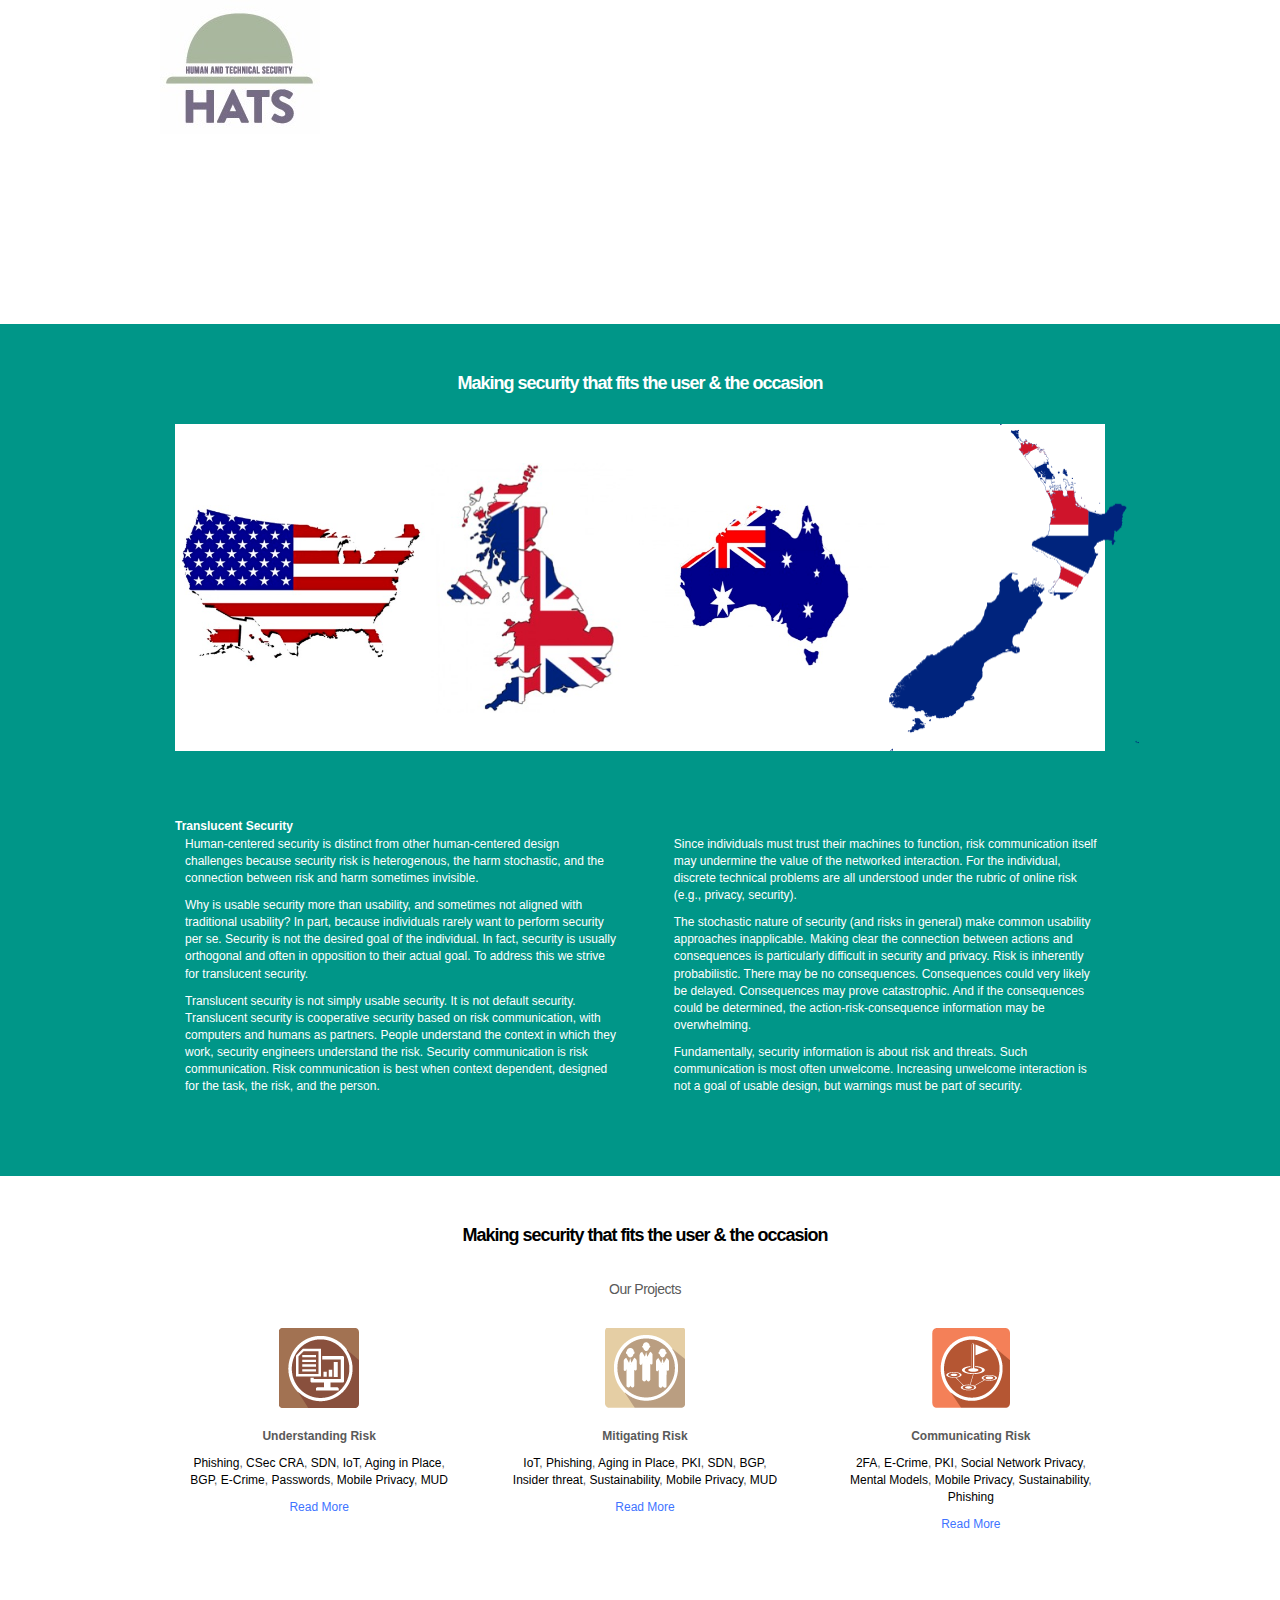
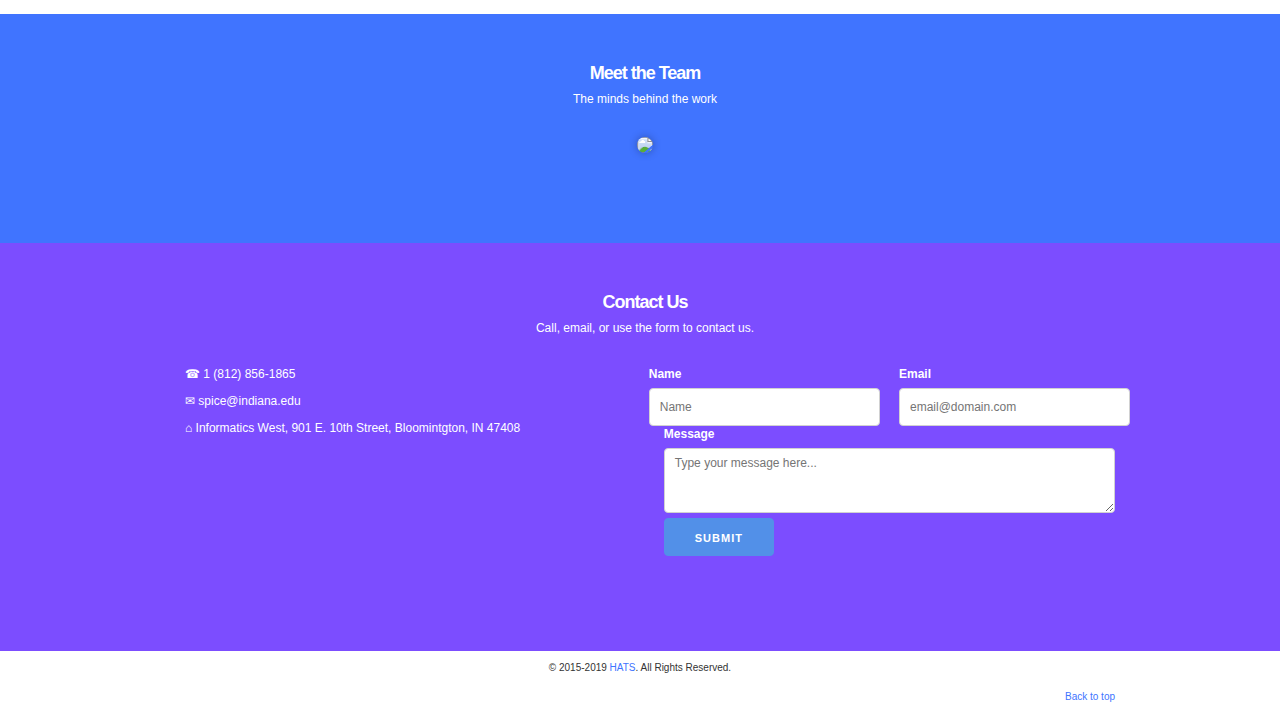
==== HATS.html @ c0e8bf08 "User management codes are added" ====
<!DOCTYPE html>
<html class="js" lang="en-US"><head><meta http-equiv="Content-Type" content="text/html; charset=UTF-8">

<meta charset="UTF-8">
<meta name="viewport" content="width=device-width, initial-scale=1.0">
<meta http-equiv="X-UA-Compatible" content="IE=edge,chrome=1">
<title>HATS | Human and Technical Security</title>
<link rel="stylesheet" href="HATS_files/skeleton.css" type="text/css" media="all">
<link rel="stylesheet" href="HATS_files/bootstrap.css">
<link rel="stylesheet" href="HATS_files/nav.css" type="text/css" media="all">
<link rel="stylesheet" href="HATS_files/custom.css" type="text/css" media="all">
<link href="HATS_files/style.css" rel="stylesheet" type="text/css">
<link rel="stylesheet" href="HATS_files/mobile.css" type="text/css" media="all">
    <script src="HATS_files/responsive-nav.js"></script>
</head>

<body class="front-page">
    <a name="#"></a>
    <div class="nav-mobile">
    <header>
      <a href="http://www.usablesecurity.net/"><img class="u-max-full-width" src="HATS_files/hatsWord2.jpg" alt="HATS" style="width:60px; margin-left:10px;"></a>
      <a href="#" class="nav-toggle" aria-hidden="true">Menu</a><nav class="nav-collapse nav-collapse-0 closed" style="transition: max-height 284ms ease 0s; position: relative;" aria-hidden="false">
        <ul>
          <li class="menu-item active"><a href="http://www.usablesecurity.net/">Home</a></li>
          <li class="menu-item"><a href="http://www.usablesecurity.net/projects/index.php">Projects</a>
          </li><li class="menu-item"><a href="http://www.usablesecurity.net/people">People</a></li>
          <li class="menu-item"><a href="http://www.usablesecurity.net/publications">Publications</a></li>
          <li class="menu-item"><a href="http://www.usablesecurity.net/USEC/index.php">USEC</a>
          </li><li class="menu-item"><a href="http://www.usablesecurity.net/?internal=2#contact">Contact</a></li>
        </ul>
      </nav>
    </header>
    </div>
    <section class="nav-mobile">
        <div class="container ">
            <div class="row ">
                <div class="twelve columns">
</div></div></div></section>    <section class="header">
        <div class="container ">
            <div class="row ">
                <div class="twelve columns">
                    <a href="http://www.usablesecurity.net/"><img class="u-max-full-width" src="HATS_files/hatsWord2.jpg" alt="HATS"></a>
                    <div id="menu_nav" class="row nav centered merged-five">
                      <!--
                        <ul id="menu_nav" style="margin-top:-5rem;margin-left:227px">
                        <li class="selected"><a href="http://www.usablesecurity.net/">Home</a></li>

                        <li class="p1"><a href="http://www.usablesecurity.net/projects/index.php">Projects</a>
                        <ul class="sub1" style="margin-left: -212px; display: none;">
                        <li><a href="http://www.usablesecurity.net/projects/IoT/index.php" title="IoT">IoT</a></li><li><a href="http://www.usablesecurity.net/projects/Phishing/index.php" title="Phishing">Phishing</a></li><li><a href="http://www.usablesecurity.net/projects/MUD/index.php" title="MUD">MUD</a></li><li><a href="http://www.usablesecurity.net/projects/Mobile_Privacy/index.php" title="Mobile Privacy">Mobile Privacy</a></li><li><a href="http://www.usablesecurity.net/projects/Social_Network_Privacy/index.php" title="Social Network Privacy">Social Network Privacy</a></li><li><a href="http://www.usablesecurity.net/projects/2FA/index.php" title="2FA">2FA</a></li><li><a href="http://www.usablesecurity.net/projects/BGP/index.php" title="BGP">BGP</a></li>        <li><a href="http://www.usablesecurity.net/projects/Insider_Threat/index.php" title="Insider Threat">Insider Threat</a></li><li><a href="http://www.usablesecurity.net/projects/Passwords/index.php" title="Passwords">Passwords</a></li><li><a href="http://www.usablesecurity.net/projects/PKI/index.php" title="PKI">PKI</a></li><li><a href="http://www.usablesecurity.net/projects/ECrime/index.php" title="E-Crime">E-Crime</a></li><li><a href="http://www.usablesecurity.net/projects/Aging/index.php" title="Aging">Aging</a></li><li><a href="http://www.usablesecurity.net/projects/Sustainability/index.php" title="Sustainability">Sustainability</a></li><li><a href="http://www.usablesecurity.net/projects/Mental_Models/index.php" title="Mental Models">Mental Models</a></li><li><a href="http://www.usablesecurity.net/projects/SDN/index.php" title="SDN">SDN</a></li><li><a href="http://www.usablesecurity.net/projects/CSec_CRA/index.php" title="CSec_CRA">CSec_CRA</a></li></ul>
                        </li>
                        <li><a href="http://www.usablesecurity.net/people">People</a></li>
                        <li><a href="http://www.usablesecurity.net/publications">Publications</a></li>
      <li class="p2"><a href="http://www.usablesecurity.net/USEC/index.php">USEC</a>
      
      <ul class="sub2" style="margin-left: -212px; display: none;">
      <li><a href="http://www.usablesecurity.net/USEC/usec12/">USEC12</a></li>
      <li><a href="http://www.usablesecurity.net/USEC/usec13/">USEC13</a></li>
      <li><a href="http://www.usablesecurity.net/USEC/usec14/">USEC14</a></li>
      <li><a href="http://www.usablesecurity.net/USEC/usec15/">USEC15</a></li>
      <li><a href="http://www.usablesecurity.net/USEC/usec16/">USEC16</a></li>
      <li><a href="http://www.usablesecurity.net/USEC/usec17/">USEC17</a></li>
      <li><a href="http://www.usablesecurity.net/USEC/usec18/">USEC18</a></li>
      <li><a href="https://www.ndss-symposium.org/ndss2019/cfp-usec-2019/" class="menuLink">USEC19</a></li>
      </ul>

      </li>
                        <li><a href="http://www.usablesecurity.net/?internal=2#contact">Contact</a></li>
                        </ul>
                        -->
<!--
                        <li><a class="fifths columns header-link" href="projects/CSec_CRA/csec.php">CSec CRA</a></li>
                        <li><a class="fifths columns header-link" href="projects/SDN/sdn.php">SDN</a></li>
                        <li><a class="fifths columns header-link" href="projects/Phishing/phishing_people.php">Phishing</a></li>
-->
                    </div>

                </div>
            </div>
        </div>
    </section>

  <script src="HATS_files/jquery.js"></script>
  <script src="HATS_files/bootstrap.js"></script>
    <section class="intro">
        <div class="container">
            <div class="row">
                <div class="twelve columns section-header centered">
                    <h1>Making security that fits the user &amp; the occasion</h1>
                    <!--<h6>Introducing Usable Security</h6>-->
                </div>
            </div>

            <div style="background-color:white;">
              <table align="center">
                <tr>
                  <td><a href="action2.php?country=US&typeRadios=mturk&tt=0"><img src="Images/US.jpg" width=250px></a></td>
                  <td><a href="action2.php?country=UK&typeRadios=mturk&tt=0"><img src="Images/UK.jpg" height=250px></a></td>
                  <td><a href="action2.php?country=AU&typeRadios=mturk&tt=0"><img src="Images/AU.jpg" width=250px></a></td>
                  <td><a href="action2.php?country=NZ&typeRadios=mturk&tt=0"><img src="Images/NZ.png" width=250px></a></td>
                </tr>
              </table>
            </div>

<br>


            <div class="hats-row">
                <div class="six columns">


                    <strong>Translucent Security</strong>
<p>Human-centered security is distinct from other human-centered design 
challenges because security risk is heterogenous, the harm stochastic, 
and the connection between risk and harm sometimes invisible.</p>

<p>Why is usable security more than usability, and sometimes not aligned
 with traditional usability? In part, because individuals rarely want to
 perform security per se. Security is not the desired goal of the 
individual. In fact, security is usually orthogonal and often in 
opposition to their actual goal. To address this we strive for 
translucent security.</p>

<p>Translucent security is not simply usable security. It is not default
 security. Translucent security is cooperative security based on risk 
communication, with computers and humans as partners. People understand 
the context in which they work, security engineers understand the risk. 
Security communication is risk communication. Risk communication is best
 when context dependent, designed for the task, the risk, and the 
person.</p>

                </div>
                <div class="six columns"><br>
<p>Since individuals must trust their machines to function, risk 
communication itself may undermine the value of the networked 
interaction. For the individual, discrete technical problems are all 
understood under the rubric of online risk (e.g., privacy, security).</p>

<p>The stochastic nature of security (and risks in general) make common 
usability approaches inapplicable. Making clear the connection between 
actions and consequences is particularly difficult in security and 
privacy. Risk is inherently probabilistic. There may be no consequences.
 Consequences could very likely be delayed. Consequences may prove 
catastrophic. And if the consequences could be determined, the 
action-risk-consequence information may be overwhelming.</p>

<p>Fundamentally, security information is about risk and threats. Such 
communication is most often unwelcome. Increasing unwelcome interaction 
is not a goal of usable design, but warnings must be part of security.</p>

                </div>
            </div>
        </div>
    </section>


    <section class="projects">
        <div class="container">
            <div class="hats-row">
                <div class="twelve columns centered section-header">
                    <h1><font color="black">Making security that fits the user &amp; the occasion</font></h1>
                    <br>
                    <h5>Our Projects</h5>
                </div>
            </div>
            <div class="hats-row centered">
                <div class="four columns">
                    <a href="http://www.usablesecurity.net/projects/index.php?category=understanding"><img src="HATS_files/hats_cuts_icon.png"></a>
                    <p><strong>Understanding Risk</strong></p>
                    <p>
<a href="http://www.usablesecurity.net/projects/Phishing/" style="color:black;">Phishing</a>, 
<a href="http://www.usablesecurity.net/projects/CSec_CRA/" style="color:black;">CSec CRA</a>, 
<a href="http://www.usablesecurity.net/projects/SDN/" style="color:black;">SDN</a>, 
<a href="http://www.usablesecurity.net/projects/IoT/" style="color:black;">IoT</a>, 
<a href="http://www.usablesecurity.net/projects/Aging/" style="color:black;">Aging in Place</a>, 
<a href="http://www.usablesecurity.net/projects/BGP/" style="color:black;">BGP</a>, 
<a href="http://www.usablesecurity.net/projects/ECrime/" style="color:black;">E-Crime</a>, 
<a href="http://www.usablesecurity.net/projects/Passwords/" style="color:black;">Passwords</a>,
<a href="http://www.usablesecurity.net/projects/Mobile_Privacy/" style="color:black;">Mobile Privacy</a>, 
<a href="http://www.usablesecurity.net/projects/MUD/" style="color:black;">MUD</a>
                    </p>
                    <p><a href="http://www.usablesecurity.net/projects/index.php?category=understanding">Read More</a>
                </p></div>
                <div class="four columns">
                    <a href="http://www.usablesecurity.net/projects/index.php?category=mitigating"><img src="HATS_files/hats_csec_icon.png"></a>
                    <p><strong>Mitigating Risk</strong></p>
                    <p>
<a href="http://www.usablesecurity.net/projects/IoT/" style="color:black;">IoT</a>, 
<a href="http://www.usablesecurity.net/projects/Phishing/" style="color:black;">Phishing</a>, 
<a href="http://www.usablesecurity.net/projects/Aging/" style="color:black;">Aging in Place</a>, 
<a href="http://www.usablesecurity.net/projects/PKI/" style="color:black;">PKI</a>, 
<a href="http://www.usablesecurity.net/projects/SDN/" style="color:black;">SDN</a>, 
<a href="http://www.usablesecurity.net/projects/BGP/" style="color:black;">BGP</a>, 
<a href="http://www.usablesecurity.net/projects/Insider_Threat/" style="color:black;">Insider threat</a>, 
<a href="http://www.usablesecurity.net/projects/Sustainability/" style="color:black;">Sustainability</a>,
<a href="http://www.usablesecurity.net/projects/Mobile_Privacy/" style="color:black;">Mobile Privacy</a>, 
<a href="http://www.usablesecurity.net/projects/MUD/" style="color:black;">MUD</a> 
                    </p>
                    <p><a href="http://www.usablesecurity.net/projects/index.php?category=mitigating">Read More</a>
                </p></div>
                <div class="four columns">
                    <a href="http://www.usablesecurity.net/projects/index.php?category=communicating"><img src="HATS_files/hats_sdn_icon.png"></a>
                    <p><strong>Communicating Risk</strong></p>
                    <p>
<a href="http://www.usablesecurity.net/projects/2FA/" style="color:black;">2FA</a>, 
<a href="http://www.usablesecurity.net/projects/ECrime/" style="color:black;">E-Crime</a>, 
<a href="http://www.usablesecurity.net/projects/PKI/" style="color:black;">PKI</a>, 
<a href="http://www.usablesecurity.net/projects/Social_Network_Privacy/" style="color:black;">Social Network Privacy</a>, 
<a href="http://www.usablesecurity.net/projects/Mental_Models/" style="color:black;">Mental Models</a>, 
<a href="http://www.usablesecurity.net/projects/Mobile_Privacy/" style="color:black;">Mobile Privacy</a>, 
<a href="http://www.usablesecurity.net/projects/Sustainability/" style="color:black;">Sustainability</a>, 
<a href="http://www.usablesecurity.net/projects/Phishing/" style="color:black;">Phishing</a> 
                    </p>
                    <p><a href="http://www.usablesecurity.net/projects/index.php?category=communicating">Read More</a>
                </p></div>
            </div>
        </div>
    </section>



    <!-- I'm stacking these with divs so that it will resize with the browser WITHOUT HAVING TO WRITE MORE CSS -->
    <!-- Probably not the "best way" to do it but it works fine so whatever -->
    <a name="people"></a>
    <section class="team centered">
        <div class="container">
            <div class="hats-row">
                <div class="twelve columns section-header">
                    <h1>Meet the Team</h1>
                    <h6>The minds behind the work</h6>
                </div>
            </div>
            <div class="hats-row">
                <div>
                <a href="http://www.usablesecurity.net/people/">
                        <img src="HATS_files/ieee_winning.jpg" width="900px">
                    </a>
                </div>
            </div>
        </div>
    </section>
<!--
    <a name="people"></a><section class="team centered">
        <div class="container">
            <div class="row">
                <div class="twelve columns section-header">
                    <h1>Meet the Team</h1>
                    <h6>The minds behind the work</h6>
                </div>
            </div>
            <div class="row">
                <div class="three columns person">
                    <a href="http://ljean.com/index.php">
                        <img src="images/jean2.png"/>
                    </a>
                    <p>Professor Jean Camp</p>
                    <p>Principal Investigator</p>
                </div>
                <div class="three columns person">
                    <a href="https://www.linkedin.com/in/timothykelley">
                        <img src="images/headshots/tim5.png"/>
                    </a>
                    <p>Tim Kelley</p>
                    <p>Postdoctoral Researcher</p>
                </div>
                <div class="three columns person">
                    <a href="https://www.linkedin.com/pub/prashanth-rajivan/30/470/480">
                        <img src="images/headshots/prashanth4.png"/>
                    </a>
                    <p>Prashanth Rajivan</p>
                    <p>Postdoctoral Researcher</p>
                </div>
                <div class="three columns person">
                    <a href="http://www.zhdong.net/">
                        <img src="images/zheng.png"/>
                    </a>
                    <p>Zheng Dong</p>
                    <p>Doctoral Researcher</p>
                </div>
            </div>
        </div>
    </section>
-->
        <a name="contact"></a>
    <section class="contact">
        <div class="container">
            <div class="hats-row">
                <div class="twelve columns centered section-header">
                    <h1>Contact Us</h1>
                    <h6>Call, email, or use the form to contact us. </h6>
                </div>
            </div>
            <div class="hats-row">
                <div class="six columns">
                    <p>☎ 1 (812) 856-1865</p>
                    <p>✉ <a style="color: #FFF;" href="mailto:spice@indiana.edu">spice@indiana.edu</a></p>
                    <p>⌂ Informatics West, 901 E. 10th Street, Bloomintgton, IN 47408</p>
                </div>
                <div class="six columns">
                    <form class="contact-form" action="mail.php" method="POST">
                        <div class="row">
                            <div class="six columns">
                                <label>Name</label><br>
                                <input class="u-full-width" placeholder="Name" id="name" name="name" required="" type="name">
                            </div>
                            <div class="six columns">
                                <label>Email</label><br>
                                <input class="u-full-width" placeholder="email@domain.com" id="email" name="email" required="" type="email">
                            </div>
                        </div>
                        <label>Message</label>
                        <textarea class="u-full-width" rows="25" placeholder="Type your message here..." type="text" name="message" id="message" required=""></textarea>
                        <input class="button-primary" value="Submit" type="submit">
                    </form>
                </div>
            </div>
        </div>
    </section>

    <section class="copyright">
        <div class="container ">
            <div class="row">
                <div class="twelve columns centered">© 2015-2019 <a href="http://usablesecurity.net/">HATS</a>. All Rights Reserved.
                </div>
                <br><br>
                <div class="twelve columns right"><a href="http://www.usablesecurity.net/#">Back to top</a>
                </div>
            </div>
        </div>
    </section><script src="HATS_files/jquery.js"></script>
<script>
var DEBUG = false;
$(document).ready(function(){
    addDropdown();
    swapMenu();
    var w = $(".tablink").width();
    //console.log("W: " + w);
    if(w < 100){
        var tableVal= [];
        $('.tab button').each (function () {
        tableVal[this.id] = $(this).text();
        //console.log($(this).text());
        var t = $(this).text();
        //console.log("T: " + t.substring(0,8) + "...");
        //if(t.length > 8){
        //    $(this).attr('title', t);
        //    $(this).text(t.substring(0,8) + "...");
        //}
        });
    }
});
var resizeTimer;
$( window ).resize(function() {
    //console.log("Hello");
    gval = false;
    clearTimeout(resizeTimer);
    resizeTimer = setTimeout(function() {
       // Run code here, resizing has "stopped"
       gval = true;
       //console.log("Haha");
    }, 250);
});


var topvar = ".";
</script>
<script src="HATS_files/navigation.js" type="text/javascript"></script>
<script src="HATS_files/fastclick.js"></script>
<script src="HATS_files/scroll.js"></script>
<script src="HATS_files/fixed-responsive-nav.js"></script><div class="mask"></div>



</body></html>
---- HATS_files/skeleton.css ----
/*
* Skeleton V2.0.4
* Copyright 2014, Dave Gamache
* www.getskeleton.com
* Free to use under the MIT license.
* http://www.opensource.org/licenses/mit-license.php
* 12/29/2014
*/


/* Table of contents
––––––––––––––––––––––––––––––––––––––––––––––––––
- Grid
- Base Styles
- Typography
- Links
- Buttons
- Forms
- Lists
- Code
- Tables
- Spacing
- Utilities
- Clearing
- Media Queries
*/


/* Grid
–––––––––––––––––––––––––––––––––––––––––––––––––– */
.container {
  position: relative;
  width: 100%;
  max-width: 960px;
  margin: 0 auto;
  padding: 0 20px;
  box-sizing: border-box; }
.column,
.columns {
  width: 100%;
  float: left;
  box-sizing: border-box; }

/* For devices larger than 400px */
@media (min-width: 400px) {
  .container {
    width: 85%;
    padding: 0; }
}

/* For devices larger than 550px */
@media (min-width: 550px) {
  .container {
    width: 80%; }
  .column,
  .columns {
    margin-left: 4%; }
  .column:first-child,
  .columns:first-child {
    margin-left: 0; }

  .one.column,
  .one.columns                    { width: 4.66666666667%; }
  .two.columns                    { width: 20.9999999999%; }
  .three.columns                  { width: 20.9%;          }
  .four.columns                   { width: 30.6666666667%; }
  .five.columns                   { width: 39.3333333333%; }
  .six.columns                    { width: 48%;            }
  .seven.columns                  { width: 56.6666666667%; }
  .eight.columns                  { width: 65.3333333333%; }
  .nine.columns                   { width: 74.0%;          }
  .ten.columns                    { width: 82.6666666667%; }
  .eleven.columns                 { width: 91.3333333333%; }
  .twelve.columns                 { width: 100%; margin-left: 0; }

  /* Added by me because I need something that covers slightly more */
  /* If your need one that isn't possible with what's here,
    {100 - [4 * (Number of rows - 1)]} / Number of rows
    is what you should use to determine its width */
    
  .fifths.columns                         { width: 16.8%; }
  .seventh.columns                { width: 10.8555555555%; }

  .one-third.column               { width: 30.6666666667%; }
  .two-thirds.column              { width: 65.3333333333%; }

  .one-half.column                { width: 48%; }

  /* Offsets */
  .offset-by-one.column,
  .offset-by-one.columns          { margin-left: 8.66666666667%; }
  .offset-by-two.column,
  .offset-by-two.columns          { margin-left: 17.3333333333%; }
  .offset-by-three.column,
  .offset-by-three.columns        { margin-left: 26%;            }
  .offset-by-four.column,
  .offset-by-four.columns         { margin-left: 34.6666666667%; }
  .offset-by-five.column,
  .offset-by-five.columns         { margin-left: 43.3333333333%; }
  .offset-by-six.column,
  .offset-by-six.columns          { margin-left: 52%;            }
  .offset-by-seven.column,
  .offset-by-seven.columns        { margin-left: 60.6666666667%; }
  .offset-by-eight.column,
  .offset-by-eight.columns        { margin-left: 69.3333333333%; }
  .offset-by-nine.column,
  .offset-by-nine.columns         { margin-left: 78.0%;          }
  .offset-by-ten.column,
  .offset-by-ten.columns          { margin-left: 86.6666666667%; }
  .offset-by-eleven.column,
  .offset-by-eleven.columns       { margin-left: 95.3333333333%; }

  .offset-by-one-third.column,
  .offset-by-one-third.columns    { margin-left: 34.6666666667%; }
  .offset-by-two-thirds.column,
  .offset-by-two-thirds.columns   { margin-left: 69.3333333333%; }

  .offset-by-one-half.column,
  .offset-by-one-half.columns     { margin-left: 52%; }

}

.hats-row {
    width: 940px;
}

/* Base Styles
–––––––––––––––––––––––––––––––––––––––––––––––––– */
/* NOTE
html is set to 62.5% so that all the REM measurements throughout Skeleton
are based on 10px sizing. So basically 1.5rem = 15px :) */
html {
  font-size: 62.5%; }
body {
  font-size: 1.5em; /* currently ems cause chrome bug misinterpreting rems on body element */
  line-height: 1.6;
  font-weight: 400;
  font-family: "Raleway", "HelveticaNeue", "Helvetica Neue", Helvetica, Arial, sans-serif;
  color: #222; }


/* Typography
–––––––––––––––––––––––––––––––––––––––––––––––––– */
h1, h2, h3, h4, h5, h6 {
  margin-top: 0;
  margin-bottom: 2rem;
  font-weight: 300; }
h1 { font-size: 4.0rem; line-height: 1.2;  letter-spacing: -.1rem;}
h2 { font-size: 3.6rem; line-height: 1.25; letter-spacing: -.1rem; }
h3 { font-size: 3.0rem; line-height: 1.3;  letter-spacing: -.1rem; }
h4 { font-size: 2.4rem; line-height: 1.35; letter-spacing: -.08rem; }
h5 { font-size: 1.8rem; line-height: 1.5;  letter-spacing: -.05rem; }
h6 { font-size: 1.5rem; line-height: 1.6;  letter-spacing: 0; }

/* Larger than phablet */
@media (min-width: 550px) {
  h1 { font-size: 5.0rem; }
  h2 { font-size: 4.2rem; }
  h3 { font-size: 3.6rem; }
  h4 { font-size: 3.0rem; }
  h5 { font-size: 2.4rem; }
  h6 { font-size: 1.5rem; }
}

p {
  margin-top: 0; }


/* Links
–––––––––––––––––––––––––––––––––––––––––––––––––– */
a {
  color: #1EAEDB; }
a:hover {
  color: #0FA0CE; }


/* Buttons
–––––––––––––––––––––––––––––––––––––––––––––––––– */
.button,
button,
input[type="submit"],
input[type="reset"],
input[type="button"] {
  display: inline-block;
  height: 38px;
  padding: 0 30px;
  color: #555;
  text-align: center;
  font-size: 11px;
  font-weight: 600;
  line-height: 38px;
  letter-spacing: .1rem;
  text-transform: uppercase;
  text-decoration: none;
  white-space: nowrap;
  background-color: transparent;
  border-radius: 4px;
  border: 1px solid #bbb;
  cursor: pointer;
  box-sizing: border-box; }
.button:hover,
button:hover,
input[type="submit"]:hover,
input[type="reset"]:hover,
input[type="button"]:hover,
.button:focus,
button:focus,
input[type="submit"]:focus,
input[type="reset"]:focus,
input[type="button"]:focus {
  color: #333;
  border-color: #888;
  outline: 0; }
.button.button-primary,
button.button-primary,
input[type="submit"].button-primary,
input[type="reset"].button-primary,
input[type="button"].button-primary {
  color: #FFF;
  background-color: #33C3F0;
  border-color: #33C3F0; }
.button.button-primary:hover,
button.button-primary:hover,
input[type="submit"].button-primary:hover,
input[type="reset"].button-primary:hover,
input[type="button"].button-primary:hover,
.button.button-primary:focus,
button.button-primary:focus,
input[type="submit"].button-primary:focus,
input[type="reset"].button-primary:focus,
input[type="button"].button-primary:focus {
  color: #FFF;
  background-color: #1EAEDB;
  border-color: #1EAEDB; }


/* Forms
–––––––––––––––––––––––––––––––––––––––––––––––––– */
input[type="name"],
input[type="email"],
input[type="number"],
input[type="search"],
input[type="text"],
input[type="tel"],
input[type="url"],
input[type="password"],
textarea,
select {
  height: 38px;
  padding: 6px 10px; /* The 6px vertically centers text on FF, ignored by Webkit */
  background-color: #fff;
  border: 1px solid #D1D1D1;
  border-radius: 4px;
  box-shadow: none;
  box-sizing: border-box; }
/* Removes awkward default styles on some inputs for iOS */
input[type="name"],
input[type="email"],
input[type="number"],
input[type="search"],
input[type="text"],
input[type="tel"],
input[type="url"],
input[type="password"],
textarea {
  -webkit-appearance: none;
     -moz-appearance: none;
          appearance: none; }
textarea {
  min-height: 65px;
  padding-top: 6px;
  padding-bottom: 6px; }
input[type="name"]:focus,
input[type="email"]:focus,
input[type="number"]:focus,
input[type="search"]:focus,
input[type="text"]:focus,
input[type="tel"]:focus,
input[type="url"]:focus,
input[type="password"]:focus,
textarea:focus,
select:focus {
  border: 1px solid #33C3F0;
  outline: 0; }
label,
legend {
  display: block;
  margin-bottom: .5rem;
  font-weight: 600; }
fieldset {
  padding: 0;
  border-width: 0; }
input[type="checkbox"],
input[type="radio"] {
  display: inline; }
label > .label-body {
  display: inline-block;
  margin-left: .5rem;
  font-weight: normal; }


/* Lists
–––––––––––––––––––––––––––––––––––––––––––––––––– */
ul {
  list-style: circle inside; }
ol {
  list-style: decimal inside; }
ol, ul {
  padding-left: 0;
  margin-top: 0; }
ul ul,
ul ol,
ol ol,
ol ul {
  margin: 1.5rem 0 1.5rem 3rem;
  font-size: 90%; }
li {
  margin-bottom: 1rem; }


/* Code
–––––––––––––––––––––––––––––––––––––––––––––––––– */
code {
  padding: .2rem .5rem;
  margin: 0 .2rem;
  font-size: 90%;
  white-space: nowrap;
  background: #F1F1F1;
  border: 1px solid #E1E1E1;
  border-radius: 4px; }
pre > code {
  display: block;
  padding: 1rem 1.5rem;
  white-space: pre; }


/* Tables
–––––––––––––––––––––––––––––––––––––––––––––––––– */
th,
td {
//  padding: 12px 15px;
  text-align: left;
//  border-bottom: 1px solid #E1E1E1; 
}
th:first-child,
td:first-child {
  padding-left: 0; }
th:last-child,
td:last-child {
  padding-right: 0; }


/* Spacing
–––––––––––––––––––––––––––––––––––––––––––––––––– */
button,
.button {
  margin-bottom: 1rem; }
input,
textarea,
select,
fieldset {
  margin-bottom: 1.5rem; }
pre,
blockquote,
dl,
figure,
table,
p,
ul,
ol,
form {
  margin-bottom: 2.5rem; }


/* Utilities
–––––––––––––––––––––––––––––––––––––––––––––––––– */
.u-full-width {
  width: 100%;
  box-sizing: border-box; }
.u-max-full-width {
  max-width: 100%;
  box-sizing: border-box; }
.u-pull-right {
  float: right; }
.u-pull-left {
  float: left; }

.usec-width{
  width: 50%;
}

/* Misc
–––––––––––––––––––––––––––––––––––––––––––––––––– */
hr {
  margin-top: 3rem;
  margin-bottom: 3.5rem;
  border-width: 0;
  border-top: 1px solid #E1E1E1; }


/* Clearing
–––––––––––––––––––––––––––––––––––––––––––––––––– */

/* Self Clearing Goodness */
.container:after,
.row:after,
.u-cf {
  content: "";
  display: table;
  clear: both; }


/* Media Queries
–––––––––––––––––––––––––––––––––––––––––––––––––– */
/*
Note: The best way to structure the use of media queries is to create the queries
near the relevant code. For example, if you wanted to change the styles for buttons
on small devices, paste the mobile query code up in the buttons section and style it
there.
*/


/* Larger than mobile */
@media (min-width: 400px) {}

/* Larger than phablet (also point when grid becomes active) */
@media (min-width: 550px) {}

/* Larger than tablet */
@media (min-width: 750px) {}

/* Larger than desktop */
@media (min-width: 1000px) {}

/* Larger than Desktop HD */
@media (min-width: 1200px) {}
---- HATS_files/nav.css ----
// css
#menu {
  margin-left: 100px;
  width: 960px;
  height: 40px;
  clear: both;
  overflow: auto;
}
 
ul#menu_nav {
  float: left;
  //width: 960px;
  margin: 0;
  padding: 0;
  list-style: none;
  //background: #dc0000 url(../img/menu-parent.png) repeat-x;
  //background: #ded7d7;
  -moz-border-radius-topright: 10px;
  -webkit-border-top-right-radius: 10px;
  -moz-border-radius-topleft: 10px;
  -webkit-border-top-left-radius: 10px;  
  overflow: auto;
}
 
ul#menu_nav li {
  display: inline;
}
 
ul#menu_nav li a {
  float: left;
  font: bold 1.1em arial,verdana,tahoma,sans-serif;
  line-height: 40px;
  //color: #fff;
  color: #62619B;
  text-decoration: none;
  //text-shadow: 1px 1px 1px #880000;
  margin: 0;
  padding: 0 30px;
  //background: #dc0000 url(../img/menu-parent.png) repeat-x;
  //background: #ded7d7;
  -moz-border-radius-topright: 10px;
  -webkit-border-top-right-radius: 10px;
  -moz-border-radius-topleft: 10px;
  -webkit-border-top-left-radius: 10px;     
}

 
/* APPLIES THE menu_active STATE */
ul#menu_nav .current a, ul#menu_nav li.menu_active > a  {
  //color: #fff;
  color: #62619B;
  text-decoration: none;
  //text-shadow: 1px 1px 1px #330000;
  //background: #bb0000;
  background: #e4e4e4;
  -moz-border-radius-topright: 10px;
  -webkit-border-top-right-radius: 10px;
  -moz-border-radius-topleft: 10px;
  -webkit-border-top-left-radius: 10px; 
}

ul#menu_nav .current a, ul#menu_nav li.selected > a  {
  color: #62619B;
  text-decoration: none;
  background: #e4e4e4;
  -moz-border-radius-topright: 10px;
  -webkit-border-top-right-radius: 10px;
  -moz-border-radius-topleft: 10px;
  -webkit-border-top-left-radius: 10px; 
}

ul#menu_nav .current a, ul#menu_nav li:hover > a  {
  //color: #fff;
  color: #62619B;
  text-decoration: none;
  //text-shadow: 1px 1px 1px #330000;
  //background: #bb0000;
  background: #ded7d7;
  -moz-border-radius-topright: 10px;
  -webkit-border-top-right-radius: 10px;
  -moz-border-radius-topleft: 10px;
  -webkit-border-top-left-radius: 10px; 
}
 
/* THE SUBMENU LIST HIDDEN BY DEFAULT */
ul#menu_nav  ul {
  display: none;
}

.nav a.menu_active {
  position: float;
  display: block;
  margin: 40px 0 0 0;
  background: #efefef;
}

ul#menu_nav li.menu_active > ul {
  position: absolute;
  display: block;
  width: 960px;
  height: 45px;
  position: absolute;
  height: 45px;
  line-height: 45px;
  margin: 40px 0 0 0;
  //background: #aa0000 url(../img/menu-child.png) repeat-x;  
  background: #e4e4e4;
  -moz-border-radius-bottomright: 10px;
  -webkit-border-bottom-right-radius: 10px;
  -moz-border-radius-bottomleft: 10px;
  -webkit-border-bottom-left-radius: 10px; 
}
 
ul#menu_nav li.menu_active > ul li a{
  //color: #120000;
  float: left;
  font: bold 1.1em arial,verdana,tahoma,sans-serif;
  height: 40px;
  line-height: 40px;
  display: block;
  color: #3C3A83;
  text-decoration: none;
  text-shadow: none;
  margin-top: 5px;
  margin-left: 25px;
  margin-right: -25px;
  padding: 0 15px 0 15;
  background: #e4e4e4;
}

ul#menu_nav li.menu_active > ul li.selected a{
  //color: #120000;
  float: left;
  font: bold 1.1em arial,verdana,tahoma,sans-serif;
  height: 40px;
  line-height: 40px;
  display: block;
  color: #3C3A83;
  text-decoration: none;
  text-shadow: none;
  margin-top: 5px;
  margin-left: 25px;
  padding: 0 15px 0 15;
  background: #efefef;
}

/* WHEN THE FIRST LEVEL MENU ITEM IS HOVERED, THE CHILD MENU APPEARS */
ul#menu_nav li:hover > ul {
  position: relative;
  display: block;
  width: 960px;
  height: 45px;
  position: absolute;
  margin: 40px 0 0 0;
  //background: #aa0000 url(../img/menu-child.png) repeat-x;  
  background: #ded7d7;
  -moz-border-radius-bottomright: 10px;
  -webkit-border-bottom-right-radius: 10px;
  -moz-border-radius-bottomleft: 10px;
  -webkit-border-bottom-left-radius: 10px; 
}
 
 
ul#menu_nav li:hover > ul li a {
  float: left;
  font: bold 1.1em arial,verdana,tahoma,sans-serif;
  line-height: 40px;
  //color: #fff;
  color: #62619B;
  text-decoration: none;
  //text-shadow: 1px 1px 1px #110000;
  margin-top: 5px;
  margin-left: 25px;
  margin-right: -25px;
  padding: 0 15px 0 15;
  //background: #aa0000 url(../img/menu-child.png) repeat-x; 
  background: #ded7d7;
}
 
ul#menu_nav li:hover > ul li a:hover {
  //color: #120000;
  color: #3C3A83;
  text-decoration: none;
  text-shadow: none;
  background: #e4e4e4;
}

ul#menu_nav li.extraDropdown > ul.dropdown li.selected a{
  //color: #120000;
  float: left;
  font: bold 1.1em arial,verdana,tahoma,sans-serif;
  height: 40px;
  line-height: 40px;
  display: block;
  color: #3C3A83;
  text-decoration: none;
  text-shadow: none;
  margin-top: 0px;
  margin-left: 10px;
  padding: 0 15px 0 15;
  background: #efefef;
  -moz-border-radius-bottomright: 10px;
  -webkit-border-bottom-right-radius: 10px;
  -moz-border-radius-bottomleft: 10px;
  -webkit-border-bottom-left-radius: 10px; 
}

ul.dropdown{
    display: none;
}
ul#menu_nav li.extraDropdown:hover > ul {
  position: relative
  display: block;
  width: 170px;
  height: 370px; // +40px
  position: absolute;
  margin: 45px 0 0 774px;
  background: #ded7d7;
  visibility: visible;
}
 
ul#menu_nav li.extraDropdown:hover > ul li a {
  position:relative;
  float: left;
  font: bold 1.1em arial,verdana,tahoma,sans-serif;
  line-height: 40px;
  //color: #fff;
  color: #62619B;
  text-decoration: none;
  //text-shadow: 1px 1px 1px #110000;
  width: 150px;
  margin-top: 0px;
  margin-left: 10px;
  margin-right: -25px;
  padding: 0 15px 0 15;
  //background: #aa0000 url(../img/menu-child.png) repeat-x; 
  background: #ded7d7;
  visibility: visible;
}

ul#menu_nav li.extraDropdown:hover > ul li a:hover {
  //color: #120000;
  color: #3C3A83;
  text-decoration: none;
  text-shadow: none;
  background: #e4e4e4;
  -moz-border-radius-bottomright: 10px;
  -webkit-border-bottom-right-radius: 10px;
  -moz-border-radius-bottomleft: 10px;
  -webkit-border-bottom-left-radius: 10px; 
}

 
div.secret {
    position: absolute;
    height: 45px;
    width: 960px;
    margin-top: 40px;
    margin-left: 20px;
    background: white;
}

div.secret2 {
    position: absolute;
    height: 15px;
    width: 960px;
    margin-top: 40px;
    margin-left: 20px;
    background: white;
}

/*----------------------------------------------------------------------------------------------------------------*\
    BASIC RESET - please use a better one in production
\*----------------------------------------------------------------------------------------------------------------*/

/*----------------------------------------------------------------------------------------------------------------*\
    NAV
\*----------------------------------------------------------------------------------------------------------------*/






/*----------------------------------------------------------------------------------------------------------------*\
    MEDIA QUERIES
\*----------------------------------------------------------------------------------------------------------------*/
---- HATS_files/custom.css ----
/*
Ok so this is for adding anything that isn't covered by skeleton, 
    or for overriding whatever might need to be changed.
The order here is reset, alignment, general page content, specific page content, media queries

Very few things need major changes, if they do, rethink what you're doing 
*/

/* Order your rules alphabetically unless there is a good reason to not, if so say why */


.merged-four .three.columns {
    width: 25%;
}

.merged-five .fifths.columns {
    width: 20%;
}

.merged-seven .seventh.columns {
    width: 14.285%;
}

.merged-four  .three.columns:not(:last-child),
.merged-five  .fifths.columns:not(:last-child),
.merged-seven .seventh.columns:not(:last-child) {
    border-right: 2px solid #e4e4e4;
}
.merged-four .three.columns,
.merged-five .fifths.columns,
.merged-seven .seventh.columns {
    padding-bottom: 2rem;
    margin: 0;
}

html {
    overflow-y: scroll;
}

html, body {
    margin: 0;
    padding: 0;
}

table {
    margin-bottom: 5rem;
}

table a {
    color: inherit;
}

h2 ~ a {
    padding-bottom: 1.5rem;
}

/* Text Alignment not covered in skeleton */
.left {
    text-align : left;
}

.centered {
    text-align: center;
}
.right {
    text-align: right;
    padding-right: 5px;
}


/* GENERAL EVERY PAGE FORMATTING */
.front-page .header > .container {
    border: 0;
    padding-bottom: 2rem;
}

.header {}
.header > .container {
    /*border-bottom: 2px solid #e3e3e3;*/
    padding-bottom: 2rem;
}

.nav {
    margin-top: 1rem;
    padding-bottom: 1.5rem;
    height: 160px;
}

.sub-header{
    margin-top: 40px;
    margin-bottom: -40px;
}

.content{
    width: 960px;
    margin:0 auto;
}

.page-content {
    color: #5A5A5A;
    padding-top: 1rem;
}

.page-content h2 {
    letter-spacing: 1px;
}

.person p {
    font-size: 1.6rem;
    margin-bottom: 0;
}

.person p ~ p {
    font-size: 1.5rem;
}

.header-link,
.sub-header-link {
    /*border-width: 0px 1px;
    border-style: solid;
    border-color: #A4A4A4 ;
    border-radius: 25px;*/
    color: #3C3A83;
    height: 25px;
    line-height: 25px;
    margin-top: 100px;
    padding-bottom: 1.5rem;
    text-decoration: none;
    width: 100%;
}

.header-link:hover,
.sub-header-link:hover {
    background: #e3e3e3;
    color: #62619B;
}

.header-link:active,
.sub-header-link:active {
    border-color: #949494;
}

.sub-header-link {
    margin-top: 2rem;
}

.team-section {
    margin-bottom: 5rem;
}

.team-section img {
  border: 1px solid #ddd;
  border-radius: 4px;
  padding: 5px;
}

.team-section p {
    padding-top: 5px;
    text-align: center;
    width: 150px;
}

.team-member-photo {
    width: 100%;
    max-width: 150px;
    height:150px;
    max-height: 150px;
}

.table {
    margin-bottom: 3rem;
}

.footer {
    background-color: #DDDDDD;
    color: #5A5A5A;
}

.copyright {
    font-size: 1rem;
    margin-top: 1rem;
    margin-bottom: 2rem;
}

.bottom .columns {
    width:25%;
    margin-left: 0;
}

.bottom-colors-1,
.bottom-colors-2,
.bottom-colors-3,
.bottom-colors-4 {
    height:6px;
}

.bottom-colors-1 { background: #f22613;}
.bottom-colors-2 { background: #F5AB35;}
.bottom-colors-3 { background: #2ECC71;}
.bottom-colors-4 { background: #19B5FE;}


/* STUFF THAT IS ONLY ON THE FRONT PAGE ONLY */
.section-header {
    margin-bottom: 2rem;
}

.intro, 
.team, 
.contact, 
.footer,
.projects {
    padding-top: 3rem;
    padding-bottom: 7rem;
}

.intro, 
.contact,
.team {
    color: #FFFFFF;
}

.intro {
    background-color: #009688;
    margin-top: 0rem;
}

.projects  {
    background-color: #FFFFFF;
    color: #5A5A5A;
}

.projects img {
    margin-bottom: 2rem;
}

.team {
    background-color: #4074FF;
}

.team img {
    margin-bottom: 2rem;
    width: 100%;
    max-width: 950px;
    max-height: 950px;
    height: auto;
    border-radius: 15px;
    -webkit-border-radius: 15px;
    -moz-border-radius: 15px;
    //background: url(http://link-to-your/image.jpg) no-repeat;
    box-shadow: 0 0 8px rgba(0, 0, 0, .3);
    -webkit-box-shadow: 0 0 8px rgba(0, 0, 0, .3);
    -moz-box-shadow: 0 0 8px rgba(0, 0, 0, .3);
}


.home-team ul li {
    width: 25%;
}

.contact {
    background-color: #7C4DFF;
}

.contact .contact-form .button-primary {
    background-color: #5290E8;
    border-color: #5290E8;
}

.contact .contact-form .button-primary:hover {
    background-color: #2573E2;
    border-color: #2573E2;
}

ul.submenu {
        display: none;
}

ul#horizontal-list {
    //list-style: none;
    //padding-top: 20px;
    //display: flex;
    text-align: justify;
    min-width: 500px;
}


ul#horizontal-list li {
    //flex: 0 1 auto; /* Default */
    //list-style-type: none;
    //background: #fafafa;
    background: #e3e3e3;
    color: #62619B;
    margin-top: 10px;
    padding-right: 20px;
    padding-left: 30px;
    display: inline-block;
}


/* OTHER FORMATTING TYPE THINGS */
.publications {}
a {
    color: #4074FF;
    text-decoration: none;
}

a:hover {
    color: #203A7F;
    text-decoration: underline;
}

/* Keeps the copyright from sticking to it when the pages are short */
.csec-image-and-logo {
    margin-bottom: 3rem;
}

p {
   padding-left: 10px;
   padding-right: 10px;
}

a.active {
   display: block;
   background: #efefef;
}

table.project {
   padding: 20px;
}

tr.spaceUnder>td {
  padding-bottom: 2em;
}

tr.country>td{
 color:black;
 text-align:center;
}

h6.project {
  line-height: 1em;
  margin-bottom: 0.5em;
}

table.pheader {
   padding: 0px;
   height: 20px;
   margin-top: -10px;
   margin-bottom: 0px;
   width: 100%;
}

table.pheader td {
    text-align: center;
}
---- HATS_files/style.css ----
/*
Created by MyFreeTemplates Design Lab
Authored by Joseph De Araujo
Font sizes increased slightly by Jim Blythe (11->12, h1:16->18, h2:12->14)
*/

body,td,p,input,select {
    font-family: Verdana, Arial, Helvetica, sans-serif;
    font-size:12px;
}

ul {
    list-style: square inside url('../images/arrow.gif')
}

.menuLink{
    color:#FFFFFF;
    text-decoration:none;
}

a.menuLink:hover{
    text-decoration:underline;
}

h1 {
    font-family: Verdana, Arial, Helvetica, sans-serif;
    font-size: 18px;
    font-weight: bold;
    color: #FFF;
}

h2 {
    font-family: Verdana, Arial, Helvetica, sans-serif;
    font-size: 16px;
    color: #C32020;
}
.emp {
    font-weight: bold;
    font-size: 14px;
    color: #C32020;
}



.basebg{
background-color: #666666;
color:#CCCCCC;
}

.move{
margin-left: 2%;
}
---- HATS_files/mobile.css ----
/* Media Queries (From skeleton.css - changed min to max)
–––––––––––––––––––––––––––––––––––––––––––––––––– */
/*
Note: The best way to structure the use of media queries is to create the queries
near the relevant code. For example, if you wanted to change the styles for buttons
on small devices, paste the mobile query code up in the buttons section and style it
there.
*/


/*GRID STOPS AT THIS ONE */
@media (max-width: 550px) {
  .header-link {
      margin-top: 1.5rem;
  }

  .csec-image-and-logo {
          display: none;
      }
}

@media (max-width: 400px) {
    .hats-row{
        width: 100%;
    }
    .page-content .container{
        padding-left: 0px;
        padding-right: 0px;
        margin-top: 40px;
        margin-left: 10px;
        margin-right: 10px;
    }
}


@media (max-width: 1000px) {
    .header{
        display: none;
    }
    .hats-row{
        width: 100%;
    }
    .page-content .container{
        padding-left: 0px;
        padding-right: 0px;
        margin-top: 40px;
        margin-left: 10px;
        margin-right: 10px;
        width: 97%;
    }
    .sub-header-link {
        /*border-width: 0px 1px;
        border-style: solid;
        border-color: #A4A4A4 ;
        border-radius: 25px;*/
        color: #3C3A83;
        height: 25px;
        line-height: 25px;
        padding-bottom: 1.5rem;
        text-decoration: none;
        width: 200%;
    }
    .sub-header{
        margin-bottom: -60px;
    }
    .merged-seven{
        margin-top: 60px;
    }
    .merged-seven .seventh.columns {
        width: 33.285%;
    }
    .merged-five{
        margin-top: 60px;
    }
    .merged-five .fifths.columns {
        width: 33.285%;
    }
    .u-full-width{
        width: 90%;
    }
    .usec-width{
        width: 90%;
    }
    .contact .six.columns{
        padding-left: 10px;
    }
    .tablink{
        font-size: 11px;
    }
    .notice{
        display: none;
    }
    .profile-content .container {
        margin-top: 5px;
    }
    .intro{
        margin-top: 4em;
    }
    .four{
        margin-top: 3em;
    }
}

@media (max-width: 550px) {
    .tablink{
        font-size: 9px;
    }
}


@media only screen and (min-width: 1000px) {
    .nav-mobile{
        display: none;
    }
    .secret2{
        z-index: 998;
    }
    .tab{
        z-index: 999;
    }
}

@media (max-width: 1200px) {}


@-webkit-viewport { width: device-width; }
@-moz-viewport { width: device-width; }
@-ms-viewport { width: device-width; }
@-o-viewport { width: device-width; }
@viewport { width: device-width; }


/* ------------------------------------------
  RESPONSIVE NAV STYLES
--------------------------------------------- */

.nav-collapse ul {
  margin: 0;
  padding: 0;
  width: 100%;
  display: block;
  list-style: none;
}

.nav-collapse li {
  width: 100%;
  display: block;
}

.js .nav-collapse {
  clip: rect(0 0 0 0);
  max-height: 0;
  position: absolute;
  display: block;
  overflow: hidden;
  zoom: 1;
}

.nav-collapse.opened {
  max-height: 9999px;
}

.disable-pointer-events {
  pointer-events: none !important;
}

.nav-toggle {
  -webkit-tap-highlight-color: rgba(0,0,0,0);
  -webkit-touch-callout: none;
  -webkit-user-select: none;
  -moz-user-select: none;
  -ms-user-select: none;
  -o-user-select: none;
  user-select: none;
}

@media screen and (min-width: 705px) {
  .js .nav-collapse {
    position: relative;
  }
  .js .nav-collapse.closed {
    max-height: none;
  }
  .nav-toggle {
    display: none;
  }
}


/* ------------------------------------------
  DEMO STYLES
--------------------------------------------- */


/* ------------------------------------------
  FIXED HEADER
--------------------------------------------- */

header {
  background: #fff;
  position: fixed;
  z-index: 3;
  width: 100%;
  left: 0;
  top: 0;
}

.logo {
  -webkit-tap-highlight-color: rgba(0,0,0,0);
  text-decoration: none;
  font-weight: bold;
  line-height: 55px;
  padding: 0 20px;
  color: #fff;
  float: left;
}


/* ------------------------------------------
  MASK
--------------------------------------------- */

.mask {
  -webkit-transition: opacity 300ms;
  -moz-transition: opacity 300ms;
  transition: opacity 300ms;
  background: rgba(0,0,0, .5);
  visibility: hidden;
  position: fixed;
  opacity: 0;
  z-index: 2;
  bottom: 0;
  right: 0;
  left: 0;
  top: 0;
}

.android .mask {
  -webkit-transition: none;
  transition: none;
}

.js-nav-active .mask {
  visibility: visible;
  opacity: 1;
}

@media screen and (min-width: 705px) {
  .mask {
    display: none !important;
    opacity: 0 !important;
  }
}


/* ------------------------------------------
  NAVIGATION STYLES
--------------------------------------------- */

.fixed {
  position: fixed;
  width: 100%;
  left: 0;
  top: 0;
}

.nav-collapse,
.nav-collapse * {
  -webkit-box-sizing: border-box;
  -moz-box-sizing: border-box;
  box-sizing: border-box;
}

.nav-collapse,
.nav-collapse ul {
  list-style: none;
  width: 100%;
  float: left;
}

@media screen and (min-width: 705px) {
  .nav-collapse {
    float: right;
    width: auto;
  }
}

.nav-collapse li {
  float: left;
  width: 100%;
  height: 26px;
}

@media screen and (min-width: 705px) {
  .nav-collapse li {
    width: auto;
  }
}

.nav-collapse a {
  -webkit-tap-highlight-color: rgba(0,0,0,0);
  border-top: 1px solid white;
  text-decoration: none;
  background: #f4421a;
  padding: 0.7em 1em;
  color: #fff;
  width: 100%;
  float: left;
}

.nav-collapse a:active,
.nav-collapse .active a {
  background: #b73214;
}

@media screen and (min-width: 705px) {
  .nav-collapse a {
    border-left: 1px solid white;
    padding: 1.02em 2em;
    text-align: center;
    border-top: 0;
    float: left;
    margin: 0;
  }
}

.nav-collapse ul ul a {
  background: #ca3716;
  padding-left: 2em;
}

@media screen and (min-width: 705px) {
  .nav-collapse ul ul a {
    display: none;
  }
}


/* ------------------------------------------
  NAV TOGGLE STYLES
--------------------------------------------- */

@font-face {
  font-family: "responsivenav";
  src:url("../images/icons/responsivenav.eot");
  src:url("../images/icons/responsivenav.eot?#iefix") format("embedded-opentype"),
    url("../images/icons/responsivenav.ttf") format("truetype"),
    url("../images/icons/responsivenav.woff") format("woff"),
    url("../images/icons/responsivenav.svg#responsivenav") format("svg");
  font-weight: normal;
  font-style: normal;
}

.nav-toggle {
  -webkit-font-smoothing: antialiased;
  -moz-osx-font-smoothing: grayscale;
  text-decoration: none;
  text-indent: -300px;
  position: relative;
  overflow: hidden;
  width: 60px;
  height: 55px;
  float: right;
}

.nav-toggle:before {
  color: #f4421a; /* Edit this to change the icon color */
  font: normal 28px/55px "responsivenav"; /* Edit font-size (28px) to change the icon size */
  text-transform: none;
  text-align: center;
  position: absolute;
  content: "\2261"; /* Hamburger icon */
  text-indent: 0;
  speak: none;
  width: 100%;
  left: 0;
  top: 0;
}

.nav-toggle.active:before {
  font-size: 24px;
  content: "\78"; /* Close icon */
}
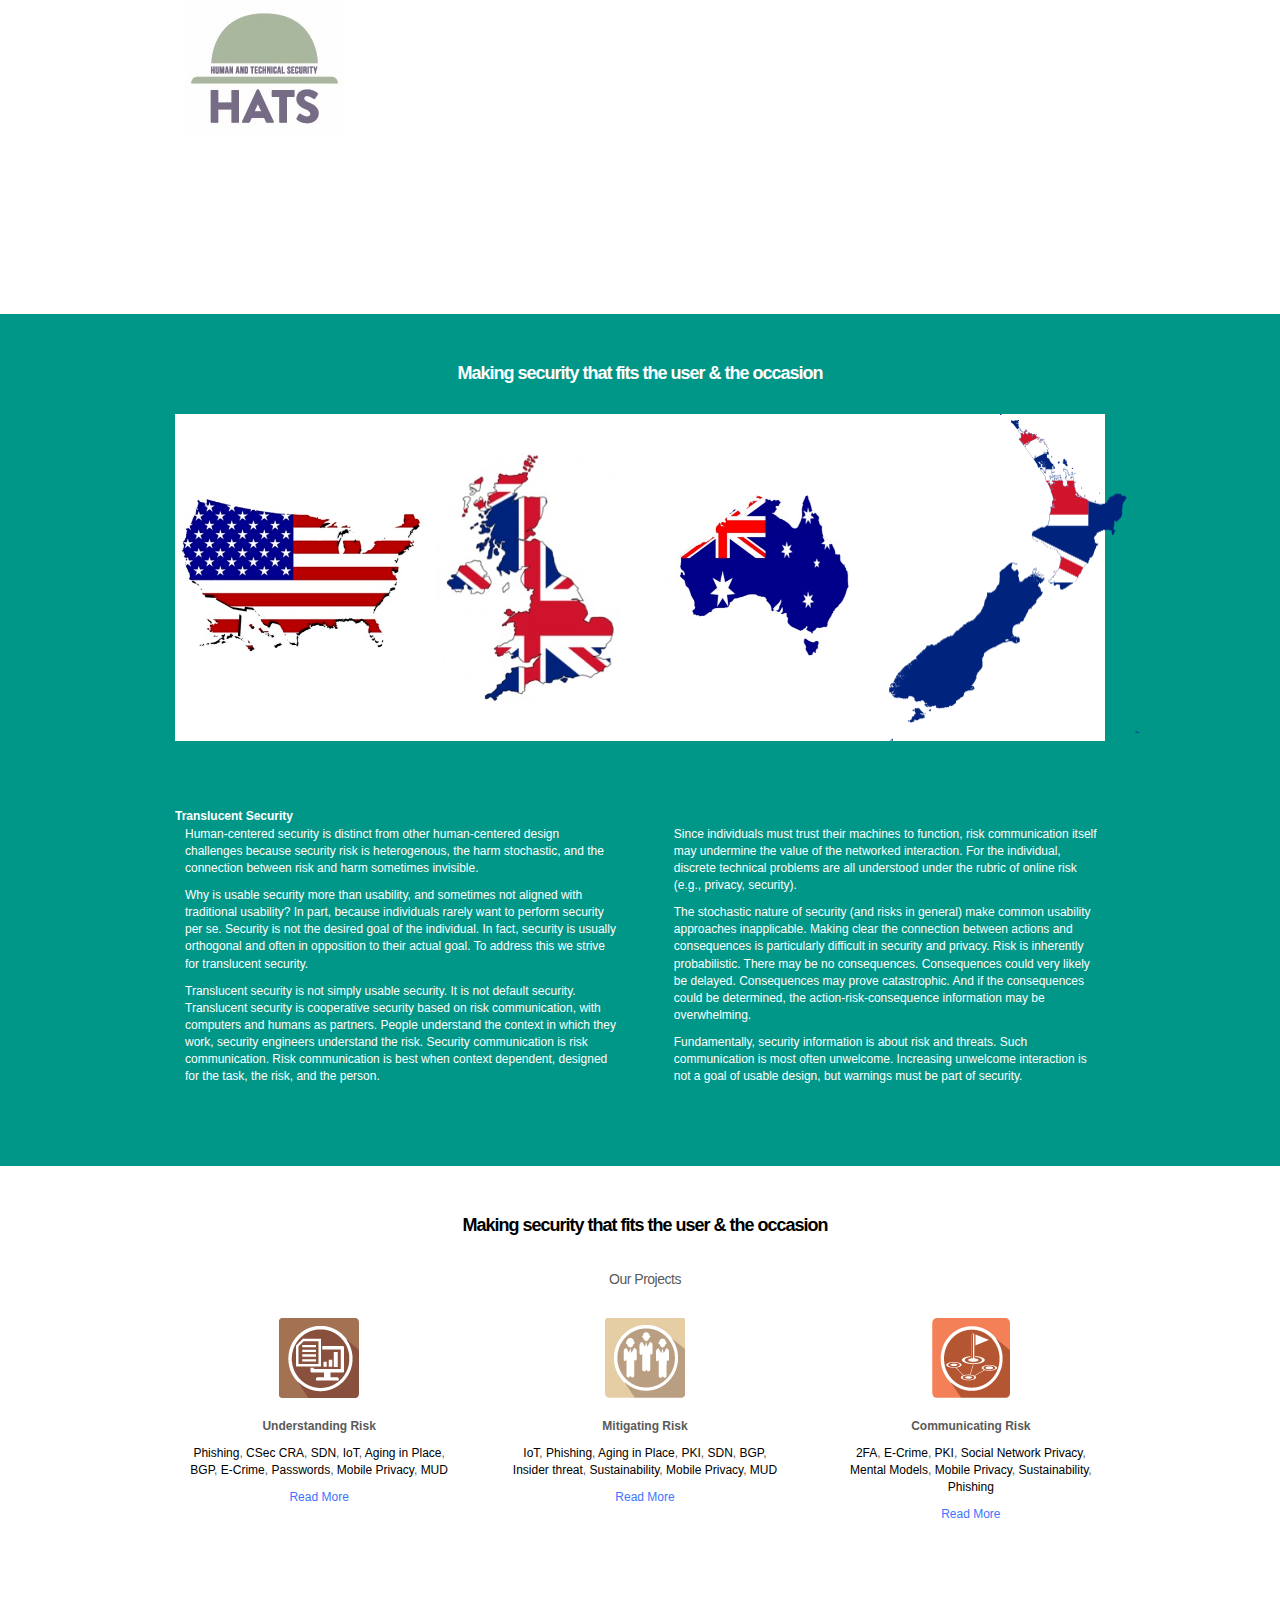
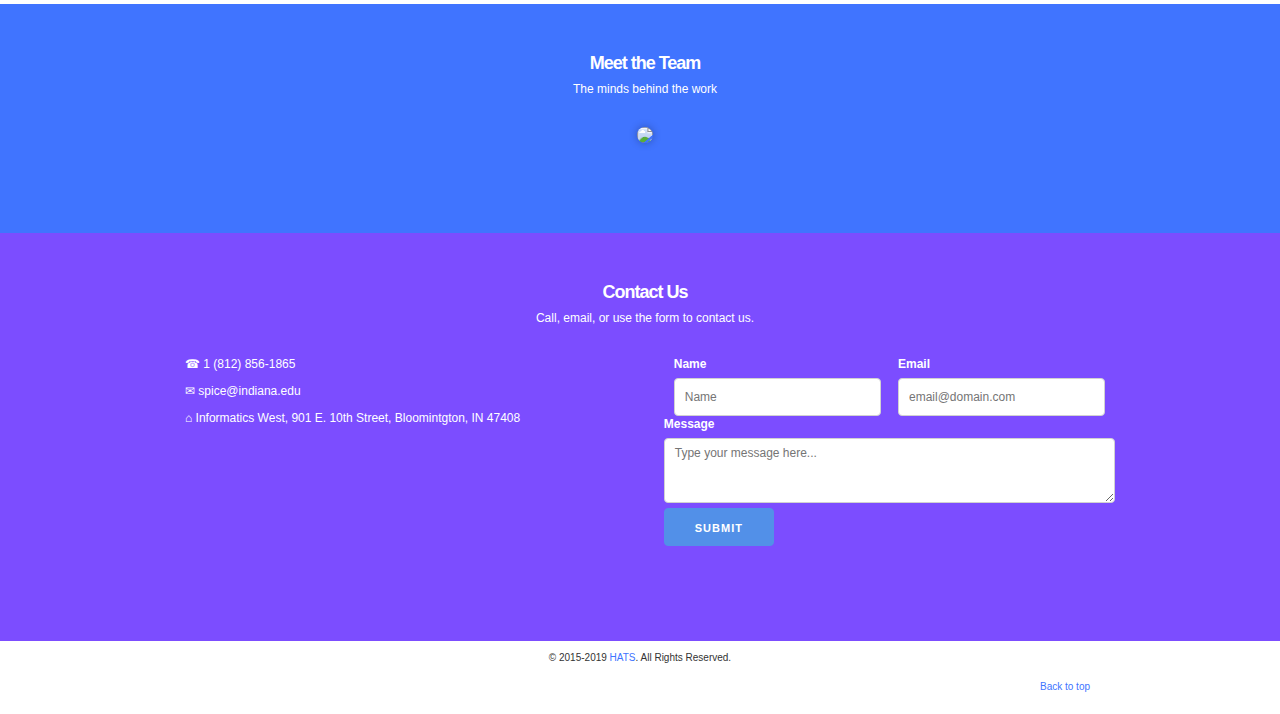
==== commit 0e1fd11d: "User registration with mail verification" ====
--- a/HATS.html
+++ b/HATS.html
@@ -94,10 +94,10 @@
             <div style="background-color:white;">
               <table align="center">
                 <tr>
-                  <td><a href="action2.php?country=US&typeRadios=mturk&tt=0"><img src="Images/US.jpg" width=250px></a></td>
-                  <td><a href="action2.php?country=UK&typeRadios=mturk&tt=0"><img src="Images/UK.jpg" height=250px></a></td>
-                  <td><a href="action2.php?country=AU&typeRadios=mturk&tt=0"><img src="Images/AU.jpg" width=250px></a></td>
-                  <td><a href="action2.php?country=NZ&typeRadios=mturk&tt=0"><img src="Images/NZ.png" width=250px></a></td>
+                  <td><a href="action.php?country=US&typeRadios=mturk&tt=0"><img src="Images/US.jpg" width=250px></a></td>
+                  <td><a href="action.php?country=UK&typeRadios=mturk&tt=0"><img src="Images/UK.jpg" height=250px></a></td>
+                  <td><a href="action.php?country=AU&typeRadios=mturk&tt=0"><img src="Images/AU.jpg" width=250px></a></td>
+                  <td><a href="action.php?country=NZ&typeRadios=mturk&tt=0"><img src="Images/NZ.png" width=250px></a></td>
                 </tr>
               </table>
             </div>
--- a/HATS_files/custom.css
+++ b/HATS_files/custom.css
@@ -83,7 +83,7 @@
 .nav {
     margin-top: 1rem;
     padding-bottom: 1.5rem;
-    height: 160px;
+    height: 150px;
 }
 
 .sub-header{
